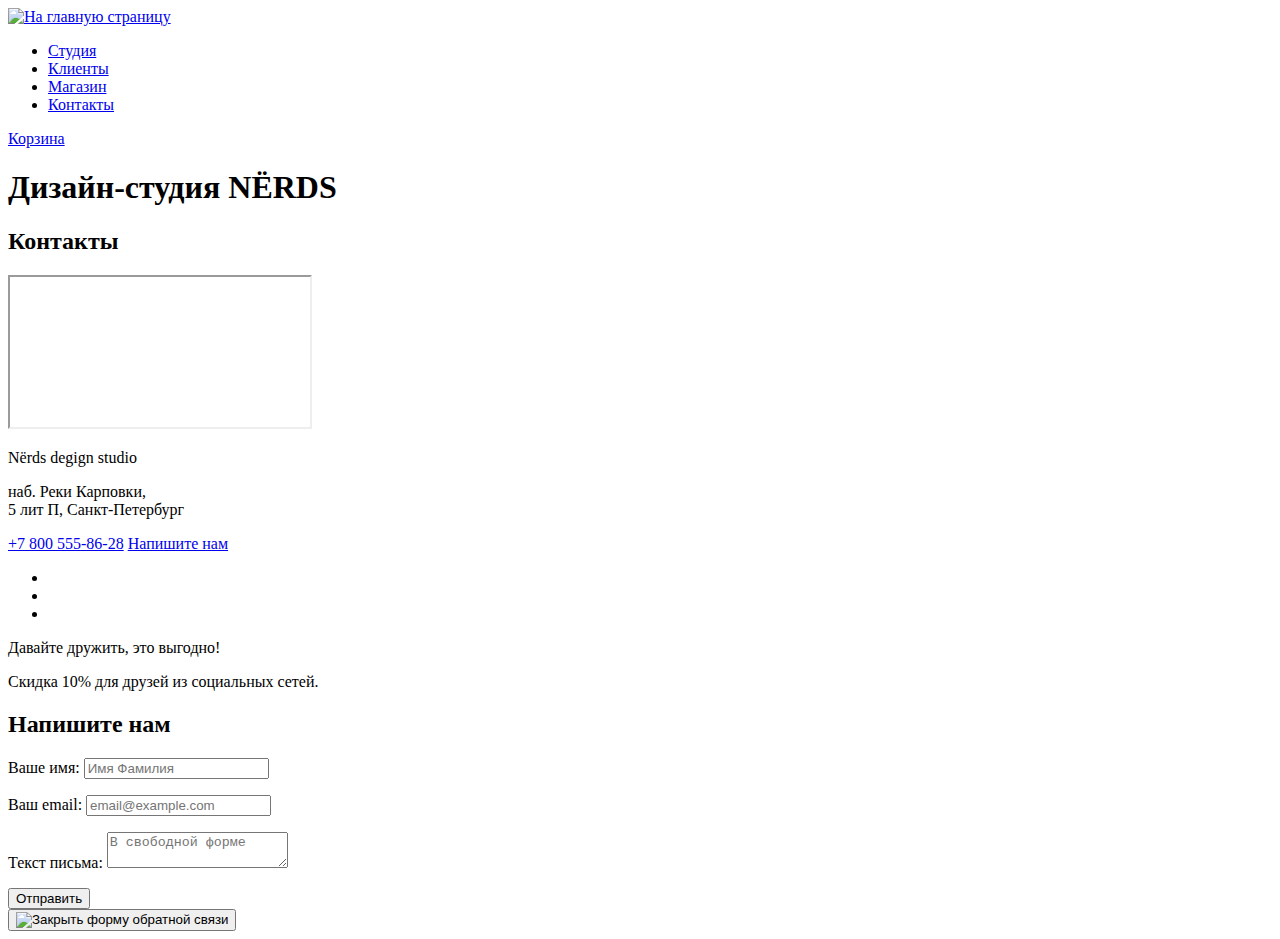
==== blank.html @ 07621185 "Add files via upload" ====
<!DOCTYPE html>
<html class="page" lang="ru">
  <head>
    <meta charset="utf-8">
    <meta name="keywords" content="готовые шаблоны">
    <meta name="description" content="магазин готовых шаблонов">
    <meta name="viewport" content="width-device-width, initial-scale=1">
    <title>Каталог готовых шаблонов дизайн-студии Нёрдс</title>
    <link rel="stylesheet" href="css/normalize.css">
    <link rel="stylesheet" href="css/style.min.css">
    <link rel="icon" href="favicon.ico">
    <link rel="icon" href="img/favicons/icon.svg" type="image/svg+xml">
    <link rel="apple-touch-icon" href="img/favicons/icon152.png">
    <link rel="manifest" href="manifest.webmanifest">
  </head>

  <body class="page-body">
    <header class="page-header full-page-grey">
      <div class="container">
        <nav class="main-navigation">
          <a class="page-header-logo" href="index.html">
            <img src="img/logo/logo.svg" width="160" height="65" alt="На главную страницу">
          </a>
          <ul class="site-navigation">
            <li class="site-navigation-item">
              <a href="blank.html">Студия</a>
            </li>
            <li class="site-navigation-item">
                <a href="blank.html">Клиенты</a>
            </li>
            <li class="site-navigation-item">
              <a href="catalog.html">Магазин</a>
            </li>
            <li class="site-navigation-item">
                <a href="blank.html">Контакты</a>
              </li>
          </ul>
          <div class="cart-link">
            <a class="site-navigation-item" href="blank.html">Корзина</a>
          </div>
        </nav>
      </div>
    </header>

    <main>
      <div class="full-page-grey">
        <div class="container">
          <h1 class="catalog-h1">Дизайн-студия NЁRDS</h1>
        </div>
      </div>
    </main>

    <footer class="page-footer">

      <div class="contacts">
        <h2 class="visually-hidden">Контакты</h2>
        <iframe src="https://yandex.ru/map-widget/v1/?um=constructor%3Ac5458dd3ee51824c380a253632b8d3a35b8c840df45701f2b4c5b1e36a7abd59&amp;source=constructor"></iframe>
        <div class="container">
          <div class="contacts-info">
            <p class="caption-text">Nёrds degign studio</p>
            <p>наб. Реки Карповки,<br>
            5 лит П, Санкт-Петербург</p>
            <a class="contacts-phone" href="tel:8805558628">+7 800 555-86-28</a>
            <a class="button contacts-button" href="#">Напишите нам</a>
          </div>
        </div>
      </div>

      <div class="container">
        <div class="social">
          <ul class="social-button-list">
            <li class="social-button vk">
              <a href="#" aria-label="Вконтакте"></a>
            </li>
            <li class="social-button fb">
              <a href="#" aria-label="Фейсбук"></a>
            </li>
            <li class="social-button insta">
              <a href="#" aria-label="Инстаграм"></a>
            </li>
          </ul>
          <div class="social-text">
              <p class="social-slogan">Давайте дружить, это выгодно!</p>
              <p>Скидка 10% для друзей из социальных сетей.</p>
          </div>
        </div>
      </div>
    </footer>

    <div class="pop-up">
      <h2 class="modal-header">Напишите нам</h2>
      <form class="feedback" action="https://echo.htmlacademy.ru" method="POST">
        <p class="feedback-date">
          <label for="feedback-name">Ваше имя:</label>
          <input type="text" name="feedback-name" id="feedback-name" placeholder="Имя Фамилия">
        </p>
        <p class="feedback-date">
          <label for="feedback-email">Ваш email:</label>
          <input type="email" name="feedback-email" id="feedback-email" placeholder="email@example.com">
        </p>
        <p class="feedback-message">
          <label for="feedback-message">Текст письма:</label>
          <textarea name="feedback-message" id="feedback-message" placeholder="В свободной форме"></textarea>
        </p>
        <button type="submit" class="button feedback-button">Отправить</button>
      </form>
      <button class="modal-close" type="button"><img src="img/modal-cross.svg" alt="Закрыть форму обратной связи"></button>
    </div>

    <script src="js/script.js"></script>

  </body>
</html>
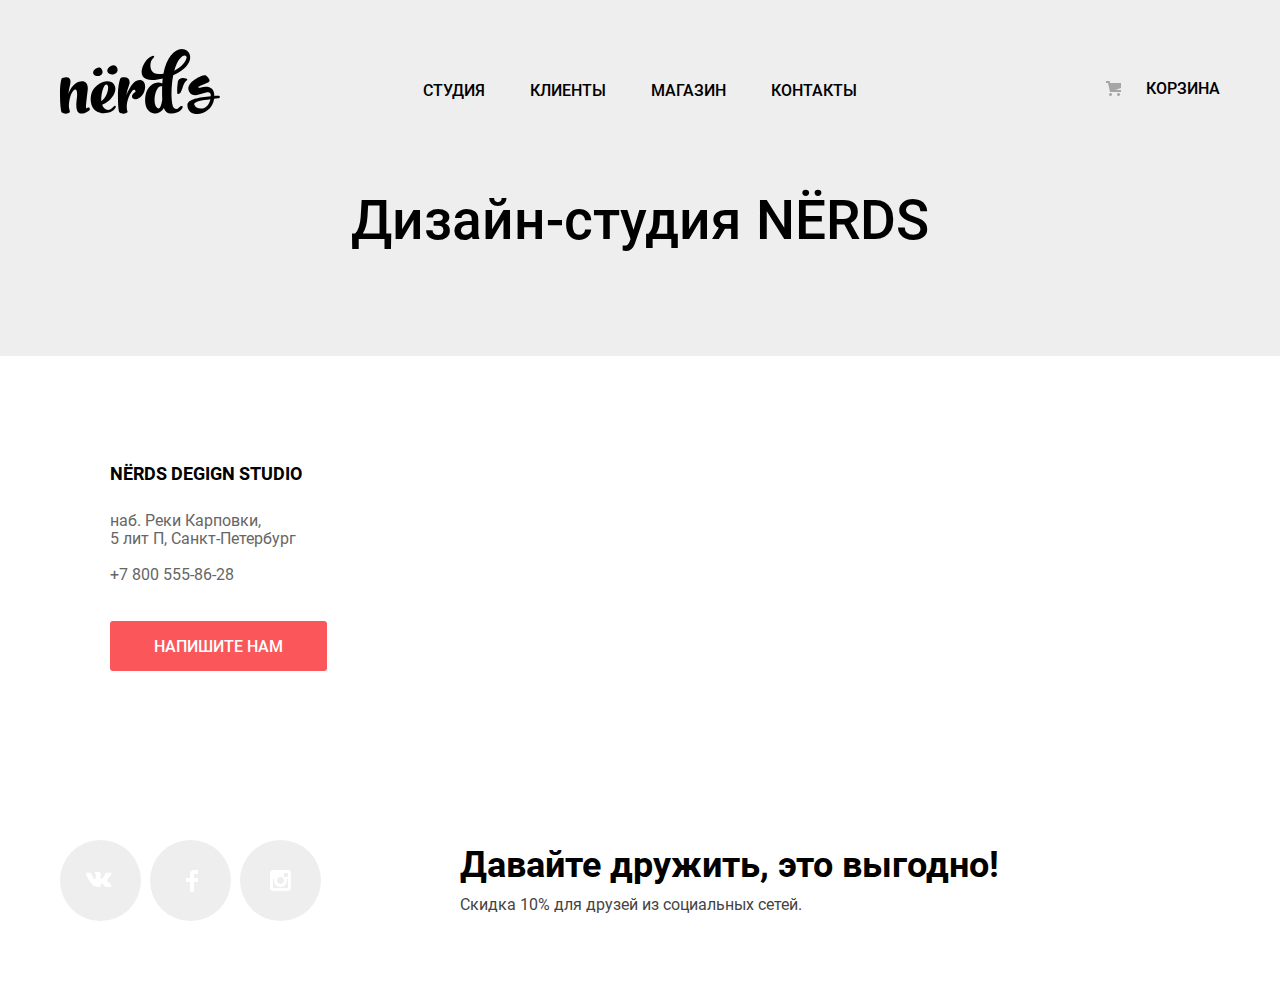
==== commit 7b7f2ff9: "delete old files" ====
--- a/blank.html
+++ b/blank.html
@@ -89,7 +89,7 @@
 
     <div class="pop-up">
       <h2 class="modal-header">Напишите нам</h2>
-      <form class="feedback" action="https://echo.htmlacademy.ru" method="POST">
+      <form class="feedback" id="feedback-form" action="https://echo.htmlacademy.ru" method="get">
         <p class="feedback-date">
           <label for="feedback-name">Ваше имя:</label>
           <input type="text" name="feedback-name" id="feedback-name" placeholder="Имя Фамилия">
@@ -104,7 +104,7 @@
         </p>
         <button type="submit" class="button feedback-button">Отправить</button>
       </form>
-      <button class="modal-close" type="button"><img src="img/modal-cross.svg" alt="Закрыть форму обратной связи"></button>
+      <button class="modal-close" type="button" aria-label="Закрыть форму обратной связи"></button>
     </div>
 
     <script src="js/script.js"></script>
--- a/css/style.min.css
+++ b/css/style.min.css
@@ -0,0 +1 @@
+@font-face{font-family:"Roboto";src:url("../fonts/roboto.woff2") format("woff2"),url("../fonts/roboto.woff") format("woff");font-weight:400;font-style:normal}@font-face{font-family:"Roboto";src:url("../fonts/robotomedium.woff2") format("woff2"),url("../fonts/robotomedium.woff") format("woff");font-weight:500;font-style:normal}@font-face{font-family:"Roboto";src:url("../fonts/robotobold.woff2") format("woff2"),url("../fonts/robotobold.woff") format("woff");font-weight:700;font-style:normal}:root{--white:#ffffff;--grey_10:#eeeeee;--grey_20:#dbdbdb;--grey_30:#dfdfdf;--grey_40:#d5d5d5;--grey_50:#d7dcde;--grey_60:#d7dcdf;--grey_70:#c1c1c1;--grey_80:#ababab;--grey_90:#4d4d4d;--grey_100:#666666;--grey_105:#444444;--grey_110:#283136;--grey_120:#231f20;--black:#000000;--basic-red:#fb565a;--hover-red:#e74246;--active-red:#d7373b;--basic-green:#00ca74;--hover-green:#00bc6c;--active-green:#00aa62;--basic-yellow:#efc849;--hover-yellow:#eab534;--active-yellow:#e5a722;--opasity_10:rgba(255,255,255,0.3);--opasity_20:rgba(0,1,1,0.102);--opasity_30:rgba(68,68,68,0.12);--opasity_40:rgba(0,0,0,0.149);--opasity_50:rgba(0,0,0,0.3);--opasity_60:rgba(180,185,187,1);--opasity_70:rgba(0,0,0,0.4)}.page{height:100%}.page-body{min-width:1240px;min-height:100%;margin:0 auto;padding:0;font-family:"Roboto",Arial,sans-serif;font-size:16px;line-height:24px;font-weight:400;color:var(--grey_110);display:-ms-grid;display:grid;-ms-grid-rows:-webkit-min-content 1fr -webkit-min-content;-ms-grid-rows:min-content 1fr min-content;grid-template-rows:-webkit-min-content 1fr -webkit-min-content;grid-template-rows:min-content 1fr min-content}.full-page-grey{background-color:var(--grey_10)}.container{width:1160px;margin-right:auto;margin-left:auto}img{max-width:100%;height:auto;-o-object-fit:contain;object-fit:contain}.caption-text{font-size:18px;line-height:30px;font-weight:700;text-transform:uppercase;color:var(--black)}.button{font:inherit;text-decoration:none;font-size:16px;line-height:18px;font-weight:500;color:var(--white);text-transform:uppercase;background-color:var(--basic-red);border:none;border-radius:3px;display:inline-block;vertical-align:middle;padding:17px 40px 15px 39px;cursor:pointer;word-break:break-word}.button:hover{background-color:var(--hover-red)}.button:active{background:var(--active-red);color:var(--opasity_10);-webkit-box-shadow:inset 0 3px 0 var(--opasity_20);box-shadow:inset 0 3px 0 var(--opasity_20)}.page-header{padding-top:48px}.main-navigation{display:-ms-grid;display:grid;-ms-grid-columns:160px 45px 1fr 45px 160px;grid-template-columns:160px 1fr 160px;gap:45px;-webkit-box-align:center;-ms-flex-align:center;align-items:center;color:var(--black)}.page-header-logo{width:160px}.page-header-logo:hover{opacity:0.7}.page-header-logo:active{opacity:0.3}.disabled-logo{pointer-events:none}.site-navigation{display:-webkit-box;display:-ms-flexbox;display:flex;-ms-flex-wrap:wrap;flex-wrap:wrap;gap:5px 45px;-webkit-box-pack:center;-ms-flex-pack:center;justify-content:center;-webkit-box-align:center;-ms-flex-align:center;align-items:center;list-style:none;padding:0;margin:20px 0 0}.site-navigation-item a,a.site-navigation-item{font-size:16px;line-height:30px;font-weight:500;text-decoration:none;text-transform:uppercase;color:inherit;cursor:pointer;display:block;padding:5px 0 12px}.cart-link{display:-webkit-box;display:-ms-flexbox;display:flex;-webkit-box-pack:end;-ms-flex-pack:end;justify-content:flex-end;-webkit-box-align:center;-ms-flex-align:center;align-items:center;-ms-flex-wrap:wrap;flex-wrap:wrap;word-break:break-word;margin:16px 0 0}.cart-link a{position:relative;padding-left:40px}.cart-link a::before{content:"";position:absolute;top:12px;left:0;width:15px;height:15px;background-image:url("../img/icon/cart-icon.svg");background-repeat:no-repeat;background-position:0 0}.site-navigation a:hover,.cart-link:hover{color:var(--basic-red)}.site-navigation a:active,.cart-link:active{color:var(--black);opacity:0.3}.current-item{border-bottom:2px solid var(--basic-red);pointer-events:none}.slider-features{position:relative;margin:0 0 80px;padding:6px 3px 0 0}.slider{list-style:none;margin-top:-5px;padding:0}.slide{margin-top:-13px;padding:70px 0 80px;background-position:right top;background-repeat:no-repeat}.slide p{max-width:538px}.slide1{background-image:url("../img/decoration/mobile.png")}.slide2{background-image:url("../img/decoration/desktop.png")}.slide3{background-image:url("../img/decoration/phablet.png")}.slide-caption{font-weight:500;font-size:55px;line-height:55px;margin:8px 0 26px;color:var(--black)}.slider-button{margin-top:23px;padding-left:54px;padding-right:55px;max-width:400px}.toggle-slide{position:absolute;bottom:97px;left:538px;z-index:20;display:-webkit-box;display:-ms-flexbox;display:flex;-ms-flex-wrap:wrap;flex-wrap:wrap;gap:17px;-webkit-box-pack:center;-ms-flex-pack:center;justify-content:center}.toggle-slide-button{display:-webkit-box;display:-ms-flexbox;display:flex;-webkit-box-align:center;-ms-flex-align:center;align-items:center;-webkit-box-pack:center;-ms-flex-pack:center;justify-content:center;padding:0;width:17px;height:17px;background-color:var(--white);border:1px solid var(--white);border-radius:50%}.toggle-slide-button:active{background-color:var(--grey_80);cursor:pointer}.toggle-slide-button:hover::before{content:"";background-color:transparent;width:4px;height:4px;border:2px solid var(--grey_90);border-radius:50%;cursor:pointer}.current-slide{pointer-events:none}.current-slide::before{content:"";background-color:transparent;width:4px;height:4px;border:2px solid var(--grey_70);border-radius:50%}.services{margin-bottom:80px}.services-list{list-style:none;display:-ms-grid;display:grid;-ms-grid-columns:1fr 42px 1fr 42px 1fr;grid-template-columns:1fr 1fr 1fr;gap:42px;padding:0}.services-item{width:300px;background-repeat:no-repeat}.website{background-image:url(../img/decoration/website.png)}.app{background-image:url(../img/decoration/app.png)}.presentation{background-image:url(../img/decoration/presentation.png)}.services-item h3{font-size:24px;line-height:30px;text-transform:uppercase;margin:171px 0 16px;color:var(--black)}.services-item p{padding-bottom:16px}.button-app{background-color:var(--basic-green)}.button-app:hover{background-color:var(--hover-green)}.button-presentation{background-color:var(--basic-yellow)}.button-presentation:hover{background-color:var(--hover-yellow)}.promo{display:-ms-grid;display:grid;-ms-grid-columns:1fr 40px 1fr 40px 1fr;grid-template-columns:1fr 1fr 1fr;-ms-grid-rows:auto 9px auto;grid-template-areas:"promo-info promo-info promo-logo" "promo-list promo-list promo-statistics";gap:9px 40px;border-top:2px solid var(--grey_10);padding:39px 0 32px}.promo-info{-ms-grid-row:1;-ms-grid-column:1;-ms-grid-column-span:3;grid-area:promo-info;position:relative;max-width:650px;padding-top:34px}.promo-info::after{-ms-grid-row:1;-ms-grid-column:5;grid-area:promo-logo;content:url("../img/logo/logo-color.png");position:absolute;top:0;left:800px}.promo-info-caption{font-weight:500;font-size:45px;line-height:45px;margin:0 0 33px;color:var(--black)}.promo-list{-ms-grid-row:3;-ms-grid-column:1;-ms-grid-column-span:3;grid-area:promo-list}.promo-list .promo-caption{margin-bottom:24px}.promo-statistics{-ms-grid-row:3;-ms-grid-column:5;grid-area:promo-statistics}.promo-statistics .promo-caption{text-align:center;margin-bottom:29px;color:var(--black)}.promo-caption{font-weight:700;text-transform:uppercase}.promo-list ul{list-style:none;padding-left:36px}.promo-list-item{position:relative;padding-bottom:24px}.promo-list-item::before{content:"";position:absolute;top:10px;left:-36px;display:block;width:25px;height:2px;background-color:var(--basic-red)}.promo-description-list{display:-ms-grid;display:grid;-ms-grid-columns:1fr 1px 1fr 1px 1fr;grid-template-columns:repeat(3,1fr);gap:11px 1px;word-break:break-word}.promo-description-term{font-size:16px;line-height:18px}.promo-description-definition{-ms-grid-row:1;-ms-grid-row-span:1;grid-row:1 / 2;margin:0;font-size:45px;line-height:64px;font-weight:700;color:var(--black)}sup{font-size:26px;line-height:40px;font-weight:700}.clients{margin-bottom:80px}.clients-list{display:-ms-grid;display:grid;-ms-grid-columns:1fr 40px 1fr 40px 1fr 40px 1fr;grid-template-columns:repeat(4,1fr);-webkit-column-gap:40px;-moz-column-gap:40px;column-gap:40px;-webkit-box-align:center;-ms-flex-align:center;align-items:center;border-top:2px solid var(--grey_10);border-bottom:2px solid var(--grey_10);padding:10px 0 0;margin:0}.clients-item{height:170px;display:-webkit-box;display:-ms-flexbox;display:flex;-webkit-box-pack:center;-ms-flex-pack:center;justify-content:center;-webkit-box-align:center;-ms-flex-align:center;align-items:center;position:relative}.clients-item a{opacity:0.2}.clients-item a:hover{opacity:1}.clients-item a:active{opacity:0.1}.clients-item:not(:nth-child(4n+4))::after{content:"";position:absolute;width:2px;height:52px;background-color:var(--grey_10);top:54px;right:-21px}.contacts{position:relative;margin-bottom:65px}.contacts iframe{border:none;width:100%;height:416px;margin-bottom:-7px}.contacts-info{width:219px;min-height:208px;padding:49px 50px 47px;position:absolute;top:54px;background-color:var(--white);line-height:18px;color:var(--grey_100)}.contacts-info .caption-text{margin:0 0 23px}.contacts-info p{margin-bottom:18px}.contacts-phone{color:inherit;text-decoration:none}.contacts-button{padding-left:44px;padding-right:44px;margin-top:37px}.social{display:-ms-grid;display:grid;grid-template-areas:"social-buttons social-text social-text";-ms-grid-columns:1fr 40px 1fr 40px 1fr;grid-template-columns:1fr 1fr 1fr;gap:40px;margin-bottom:65px}.social-button-list{-ms-grid-row:1;-ms-grid-column:1;grid-area:social-buttons;list-style:none;padding:3px 0;margin:0;display:-webkit-box;display:-ms-flexbox;display:flex;-ms-flex-wrap:wrap;flex-wrap:wrap;gap:9px}.social-button{position:relative;width:81px;height:81px;display:-webkit-box;display:-ms-flexbox;display:flex;-webkit-box-align:center;-ms-flex-align:center;align-items:center;-webkit-box-pack:center;-ms-flex-pack:center;justify-content:center;background-color:var(--grey_10);border-radius:50%}.social-button a{padding:30px}.vk a::after,.fb a::after,.insta a::after{content:"";position:absolute;background-repeat:no-repeat;background-position:center}.vk a::after{background-image:url("../img/icon/vk-icon.svg");width:26px;height:15px;top:32px;right:29px}.fb a::after{background-image:url("../img/icon/fb-icon.svg");width:12px;height:22px;top:30px;right:33px}.insta a::after{background-image:url("../img/icon/insta-icon.svg");width:21px;height:21px;top:30px;right:30px}.social-button:hover{background-color:var(--hover-red)}.social-button:active{background-color:var(--active-red);-webkit-box-shadow:inset 0 3px 0 var(--opasity_20);box-shadow:inset 0 3px 0 var(--opasity_20)}.vk a:active::after,.fb a:active::after,.insta a:active::after{opacity:0.3}.social-text{-ms-grid-row:1;-ms-grid-column:3;-ms-grid-column-span:3;grid-area:social-text;-webkit-box-align:center;-ms-flex-align:center;align-items:center;color:var(--grey_105)}.social-text p{margin-top:10px;margin-bottom:0}.social-slogan{font-size:36px;line-height:36px;font-weight:700;margin:10px 0;color:var(--black)}.catalog-h1{text-align:center;font-weight:500;margin:0;padding:72px 100px 108px;font-size:55px;line-height:55px;color:var(--black)}.main-grid{display:-ms-grid;display:grid;width:1160px;margin:37px auto 0;grid-template-areas:"filters sorting sorting" "filters catalog catalog";-ms-grid-columns:1fr 40px 1fr 40px 1fr;grid-template-columns:1fr 1fr 1fr;-webkit-column-gap:40px;-moz-column-gap:40px;column-gap:40px}.filters{-ms-grid-row:1;-ms-grid-row-span:2;-ms-grid-column:1;grid-area:filters}.filter-item{margin:17px 100px 39px 0;padding:0;border:none}.filter-item label{position:relative;display:block;cursor:pointer;border:none;margin:15px 0;-webkit-user-select:none;-moz-user-select:none;-ms-user-select:none;user-select:none}.range-filter{width:260px;margin-top:48px}.range-controls{position:relative;height:41px;padding-top:39px;padding-right:20px;padding-left:20px;background-color:var(--grey_10);border-radius:5px}.scale{height:2px;background:var(--grey_60)}.bar{width:70%;height:2px;background:var(--basic-green)}.toggle{position:absolute;top:31px;left:0;width:4px;height:4px;padding:0;border:8px solid var(--white);background-color:var(--grey_80);border-radius:50%;-webkit-box-shadow:0 2px 1px 0 #cfcfcf;box-shadow:0 2px 1px 0 #cfcfcf;cursor:pointer}.toggle-min{left:18px}.toggle-max{left:160px}.price-controls label{text-transform:uppercase}.price-controls input{width:60px;padding:10px;margin-left:10px;text-align:center;border:none;border-radius:5px;background:var(--grey_10);font-family:inherit;font-size:inherit;color:inherit}.price-controls{display:-webkit-box;display:-ms-flexbox;display:flex;-webkit-box-pack:justify;-ms-flex-pack:justify;justify-content:space-between}.filters-grid + label,.filters-form-features + label{padding-left:36px}.filters-grid + label::before{content:"";position:absolute;width:19px;height:19px;top:-2px;left:0;border:3px solid var(--grey_90);border-radius:50%;opacity:0.4}.filters-grid:checked + label::after{content:"";position:absolute;width:9px;height:9px;top:6px;left:8px;background-color:var(--grey_90);opacity:0.4;border-radius:50%}.filters-grid:hover + label::before,.filters-grid:checked:hover + label::after,.filters-grid:focus + label::before,.filters-grid:checked:focus + label::after{opacity:1}.filters-grid:disabled + label,.filters-grid:disabled:hover + label,.filters-form-features:disabled + label,.filters-form-features:disabled:hover + label{opacity:0.1;cursor:no-drop}.filters-grid:disabled + label::before,.filters-grid:disabled:hover + label::after,.filters-form-features:disabled + label::before,.filters-form-features:disabled:hover + label::before{opacity:1}fieldset:nth-child(2){margin-bottom:27px}.filters-form-features + label::before,.filters-form-features:checked + label::before{content:"";position:absolute;width:25px;height:23px;top:-2px;left:0;background-repeat:no-repeat;background-position:0 0;opacity:0.4}.filters-form-features + label::before{background-image:url("../img/checkbox-off.svg")}.filters-form-features:checked + label::before{background-image:url("../img/checkbox-on.svg")}.filters-form-features:hover + label::before,.filters-form-features:checked:hover + label::before,.filters-form-features:focus + label::before,.filters-form-features:checked:focus + label::before{opacity:1}fieldset:nth-child(3){margin-bottom:36px}.button-grey{color:var(--black);background-color:var(--grey_10);padding-right:89px;padding-left:89px}.button-grey:hover{background-color:var(--grey_30)}.button-grey:active{background-color:var(--grey_40);color:var(--opasity_50)}.sorting{-ms-grid-row:1;-ms-grid-column:3;-ms-grid-column-span:3;grid-area:sorting;display:-ms-grid;display:grid;grid-template-areas:"caption sort";-ms-grid-columns:140px auto;grid-template-columns:140px auto;-webkit-box-align:baseline;-ms-flex-align:baseline;align-items:baseline}.caption{-ms-grid-row:1;-ms-grid-column:1;grid-area:caption;padding:0}.sort{grid-template-areas:"sort";display:-webkit-box;display:-ms-flexbox;display:flex;-webkit-box-align:baseline;-ms-flex-align:baseline;align-items:baseline;-webkit-box-pack:end;-ms-flex-pack:end;justify-content:end;gap:50px}.sort-type{margin:0;padding:0;font-size:14px;line-height:18px;text-transform:uppercase;display:-webkit-box;display:-ms-flexbox;display:flex;-ms-flex-wrap:wrap;flex-wrap:wrap;gap:25px;color:var(--black)}.sort-type a{text-decoration:none;color:inherit;opacity:0.3}.sort-type a:hover{opacity:0.6}.sort-type a:active{opacity:1}a.sort-active{color:var(--black);opacity:1;pointer-events:none}.arrange{display:-webkit-box;display:-ms-flexbox;display:flex;-ms-flex-negative:0;flex-shrink:0;gap:18px}.arrange-active{pointer-events:none}.ascending path{opacity:0.2}.ascending path:hover{opacity:1}.ascending path:active{fill:var(--grey_120)}.catalog{-ms-grid-row:2;-ms-grid-column:3;-ms-grid-column-span:3;grid-area:catalog}.catalog-list{list-style:none;margin:35px 0 50px;padding:0;display:-ms-grid;display:grid;-ms-grid-columns:1fr 40px 1fr;grid-template-columns:1fr 1fr;-webkit-column-gap:40px;-moz-column-gap:40px;column-gap:40px;row-gap:25px}.catalog-list-item{position:relative;border-top:40px solid var(--opasity_30);border-radius:5px}.catalog-list-item::before{content:"";position:absolute;left:16px;top:-27px;width:14px;height:14px;border-radius:50%;background-color:var(--white);-webkit-box-shadow:23px 0 0 var(--white),46px 0 0 var(--white);box-shadow:23px 0 0 var(--white),46px 0 0 var(--white)}.catalog-list-item:hover{border-color:var(--grey_90)}.description-sample{opacity:0;position:absolute;background-color:var(--grey_10);bottom:0;left:0;width:254px;padding:26px 52px 46px;text-align:center;border:3px solid var(--grey_10);border-bottom-left-radius:3px;border-bottom-right-radius:3px}.catalog-list-item:hover .description-sample,.catalog-list-item:focus-within .description-sample{opacity:1}.description-sample h3{padding:0;margin-bottom:0}.caption-sample{text-decoration:none}.caption-sample:hover{color:var(--basic-red)}.caption-sample:active{color:var(--black);opacity:0.3}.description-sample p{padding-bottom:15px;line-height:18px;color:var(--grey_100)}.button-sample{padding-left:74px;padding-right:74px}.pagination{list-style:none;margin:0 0 60px;padding:0;display:-webkit-box;display:-ms-flexbox;display:flex;-ms-flex-wrap:wrap;flex-wrap:wrap;gap:11px;font-weight:500;line-height:18px}.pagination-item .button-grey{padding-right:20px;padding-left:20px}.pagination-item:last-child a{padding-right:77px;padding-left:78px}.pagination-item .pagination-current{background-color:var(--white);border:3px solid var(--grey_20);padding:14px 18px 12px 17px;pointer-events:none}.visually-hidden{position:absolute;width:1px;height:1px;margin:-1px;border:0;padding:0;white-space:nowrap;-webkit-clip-path:inset(100%);clip-path:inset(100%);clip:rect(0 0 0 0);overflow:hidden}.pop-up{display:none;position:fixed;width:960px;height:590px;top:0;right:0;bottom:0;left:0;margin:auto;background-color:var(--white);-webkit-box-shadow:0 20px 40px var(--opasity_70);box-shadow:0 20px 40px var(--opasity_70);color:var(--black)}.pop-up_show{display:block;-webkit-animation:bounce 0.6s;animation:bounce 0.6s}.pop-up_error{-webkit-animation:shake 0.6s;animation:shake 0.6s}.modal-close{position:absolute;width:21px;height:21px;top:78px;right:90px;background-image:url("../img/modal-cross.svg");background-position:top right;background-repeat:no-repeat;background-color:var(--white);opacity:0.3;border:none;cursor:pointer}.modal-close:hover{opacity:1}.modal-close:active{opacity:0.1}.feedback{display:-webkit-box;display:-ms-flexbox;display:flex;-ms-flex-wrap:wrap;flex-wrap:wrap;gap:10px 40px;width:760px;height:353px;margin:37px 100px 84px}.modal-header{margin:77px auto -4px 100px;font-size:45px;font-weight:700}.feedback-date label,.feedback-message label{font-weight:700;font-size:16px}.feedback-date{width:360px}.feedback-date input{width:324px}.feedback-message{width:760px;margin-top:6px;margin-bottom:33px;margin-left:1px}.feedback-message textarea{width:724px;height:82px;resize:none}.feedback-date input,.feedback-message textarea{font-size:16px;line-height:18px;border:2px solid var(--grey_50);-webkit-box-shadow:0 4px 4px var(--opasity_405);box-shadow:0 4px 4px var(--opasity_405);border-radius:3px;padding:14px 16px;margin-top:6px}.feedback-date input::-webkit-input-placeholder,.feedback-message textarea::-webkit-input-placeholder{color:var(--grey_105);opacity:0.5}.feedback-date input::-moz-placeholder,.feedback-message textarea::-moz-placeholder{color:var(--grey_105);opacity:0.5}.feedback-date input:-ms-input-placeholder,.feedback-message textarea:-ms-input-placeholder{color:var(--grey_105);opacity:0.5}.feedback-date input::-ms-input-placeholder,.feedback-message textarea::-ms-input-placeholder{color:var(--grey_105);opacity:0.5}.feedback-date input::placeholder,.feedback-message textarea::placeholder{color:var(--grey_105);opacity:0.5}.feedback-date input:hover,.feedback-message textarea:hover{border-color:var(--opasity_60);-webkit-box-shadow:none;box-shadow:none}.feedback-date input:focus,.feedback-message textarea:focus{border-color:var(--black);-webkit-box-shadow:0 4px 4px var(--opasity_405);box-shadow:0 4px 4px var(--opasity_405)}.feedback-date input:invalid,.feedback-message textarea:invalid{border-color:var(--hover-red);-webkit-box-shadow:none;box-shadow:none}.feedback-button{width:260px;margin-left:1px}@-webkit-keyframes bounce{0%{-webkit-transform:translateY(-2000px);transform:translateY(-2000px)} 70%{-webkit-transform:translateY(30px);transform:translateY(30px)} 90%{-webkit-transform:translateY(-10px);transform:translateY(-10px)} 100%{-webkit-transform:translateY(0);transform:translateY(0)}}@keyframes bounce{0%{-webkit-transform:translateY(-2000px);transform:translateY(-2000px)} 70%{-webkit-transform:translateY(30px);transform:translateY(30px)} 90%{-webkit-transform:translateY(-10px);transform:translateY(-10px)} 100%{-webkit-transform:translateY(0);transform:translateY(0)}}@-webkit-keyframes shake{0%,100%{-webkit-transform:translateX(0);transform:translateX(0)} 10%,30%,50%,70%,90%{-webkit-transform:translateX(-10px);transform:translateX(-10px)} 20%,40%,60%,80%{-webkit-transform:translateX(10px);transform:translateX(10px)}}@keyframes shake{0%,100%{-webkit-transform:translateX(0);transform:translateX(0)} 10%,30%,50%,70%,90%{-webkit-transform:translateX(-10px);transform:translateX(-10px)} 20%,40%,60%,80%{-webkit-transform:translateX(10px);transform:translateX(10px)}}
